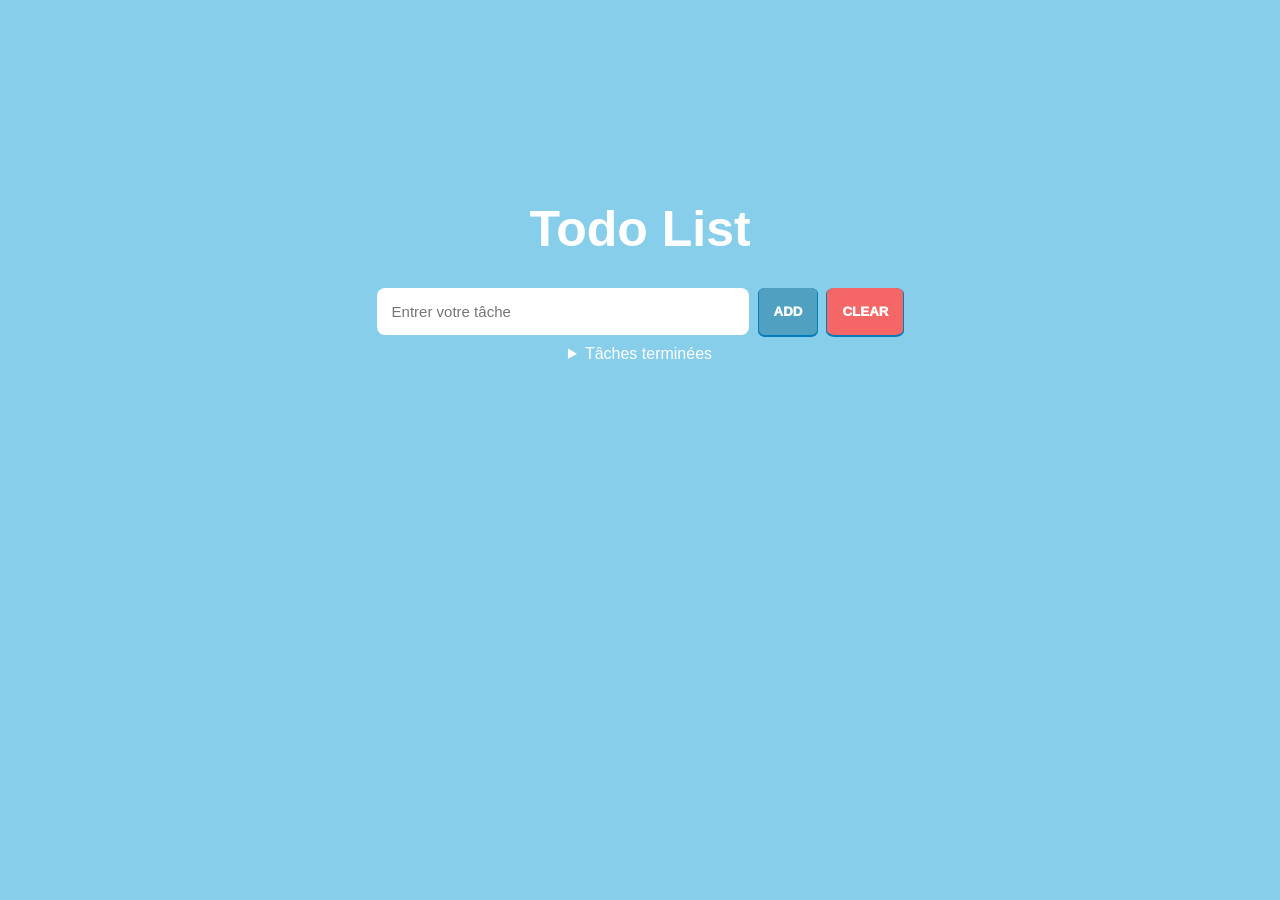
==== index.html @ 038e72f3 "version initial" ====
<!DOCTYPE html>
<html lang="en">
<head>
    <meta charset="UTF-8">
    <meta name="viewport" content="width=device-width, initial-scale=1.0">
    <link rel="stylesheet" href="style.css">
    <title>Ma todo list</title>
</head>
<body>
    <div class="container">
        <h1>Todo List</h1>
        <div class="formulaire">
            <input class="inputtext" type="text" placeholder="Entrer votre tâche ">
            <button class="add">ADD</button>
            <button class="clear">CLEAR</button>
        </div>
        <div class="ftasks"></div>
        <details>
            <summary>Tâches terminées</summary>
        </details>
    </div>
    
    <script src="script.js"></script>
</body>
</html>
---- style.css ----
*{
    margin: 0;
    padding: 0;
}

body{
    padding: 0;
    margin: 0;
    background: skyblue;
    font-family: 'Segoe UI', Tahoma, Geneva, Verdana, sans-serif;
    color: white;
    display: flex;
    justify-content: center;
}

.container{
    display: flex;
    flex-direction: column;
    align-items: center;
    position: absolute;
    top: 20%
}

.container h1{
    font-size: 50px;
    padding: 20px;
    margin: 0;
}

.formulaire{
    display: flex;
    flex-direction: row;
    flex-wrap: nowrap;
    margin: 5px;
}

.formulaire input{
    margin: 10px;
    padding: 15px;
    min-width: 38vh;
    max-width: 38vh;
    margin: 5px;
    border: none;
    border-radius: 8px;
    font-family: 'Trebuchet MS', 'Lucida Sans Unicode', 'Lucida Grande', 'Lucida Sans', Arial, sans-serif;
    font-size: 15px;
}

.formulaire button{
    padding: 15px;
    margin: 5px;
    border: none; 
    border-radius: 10%;
    cursor: pointer;
    background: rgb(80, 161, 193);
    color: white;
    font-weight: 1000;
    box-shadow: 0 1px 0 1px rgb(6, 123, 186);
}

.formulaire button:active{
    box-shadow: 0 0 0 0 ;
}

.formulaire .clear{
    background-color: rgb(245, 102, 102);
}

.task{
    margin: 5px;
    padding: 6px 10px;
    background-color: white;
    display: flex;
    flex-direction: row;
    flex-wrap: nowrap;
    justify-content: space-between;
    align-items: center;
    border: none;
    border-radius: 10px;
    min-width: 475px;
    max-width: 475px;
    box-shadow: 0 0 7px 3px rgb(91, 159, 186);
}

.task p{
    font-family: Arial, Helvetica, sans-serif;
    font-size: 18px;
    color: black;
}

.task input{
    margin: 0 5px;
    height: 30px;
    width: 20px;
}

.mustRemove{
    border-radius: 50px;
}

.mustRemove p{
    text-decoration: italic;
    font-family: 'Times New Roman', Times, serif;
    font-style: italic;
    color: dimgray;
}
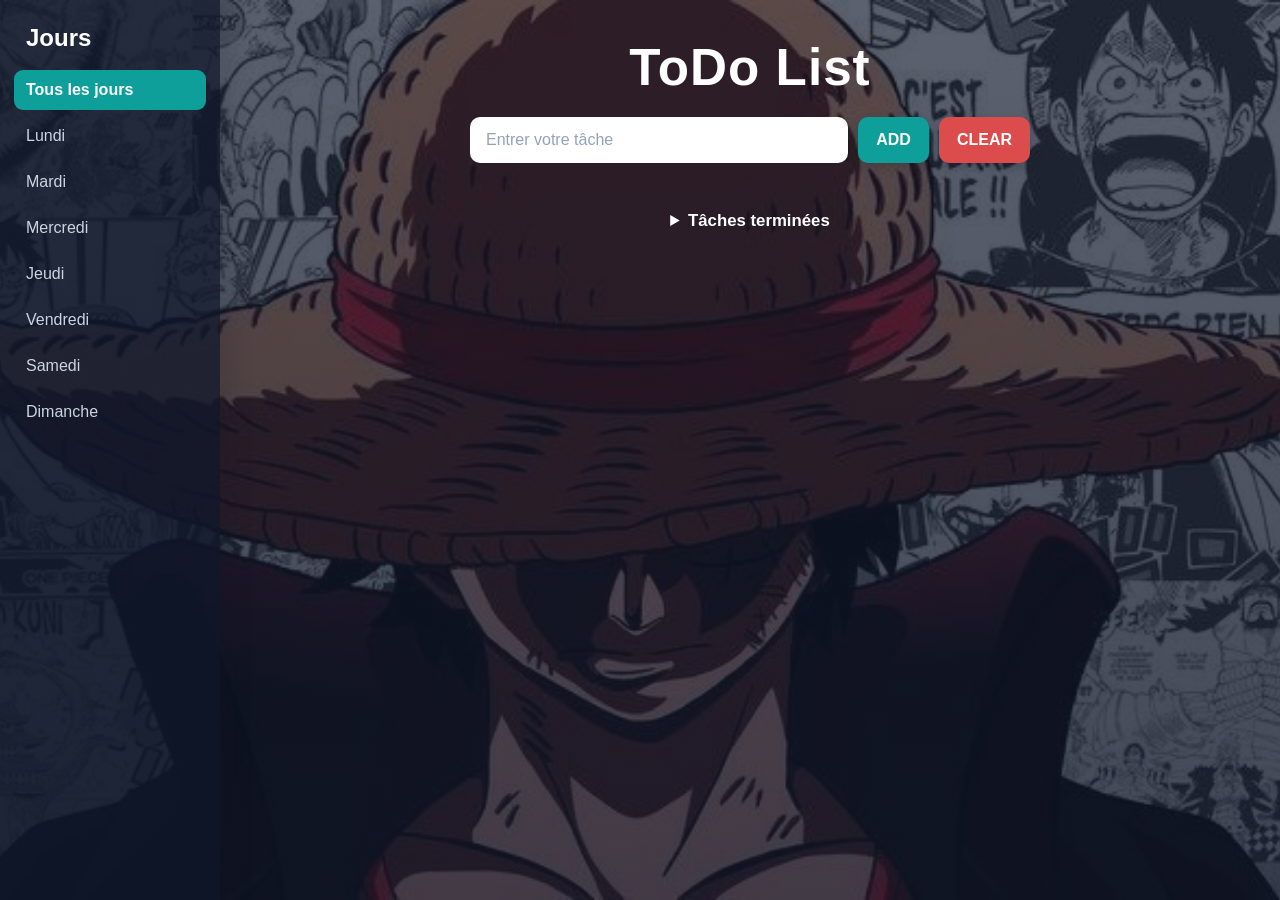
==== commit d112becd: "Amélioration, bon il reste encore des truc à améliorer mes bon, j'ai juste ajouter les jours" ====
--- a/index.html
+++ b/index.html
@@ -4,21 +4,35 @@
     <meta charset="UTF-8">
     <meta name="viewport" content="width=device-width, initial-scale=1.0">
     <link rel="stylesheet" href="style.css">
-    <title>Ma todo list</title>
+    <title>Ma toDo List</title>
 </head>
 <body>
-    <div class="container">
-        <h1>Todo List</h1>
-        <div class="formulaire">
-            <input class="inputtext" type="text" placeholder="Entrer votre tâche ">
-            <button class="add">ADD</button>
-            <button class="clear">CLEAR</button>
-        </div>
-        <div class="ftasks"></div>
-        <details>
-            <summary>Tâches terminées</summary>
-        </details>
-    </div>
+    <section class="main">
+        <section class="days">
+            <h2>Jours</h2>
+            <p class="courently choice" id="courently">Tous les jours</p>
+            <p class="monday">Lundi</p>
+            <p class="tuesday">Mardi</p>
+            <p class="wednesday">Mercredi</p>
+            <p class="thurday">Jeudi</p>
+            <p class="friday">Vendredi</p>
+            <p class="saturday">Samedi</p>
+            <p class="sunday">Dimanche</p>
+        </section>
+        <section class="container">
+            <h1>ToDo List</h1>
+            <div class="formulaire">
+                <input class="inputtext moi" type="text" placeholder="Entrer votre tâche ">
+                <button class="add">ADD</button>
+                <button class="clear">CLEAR</button>
+            </div>
+            <div class="tasktodo"></div>
+            <details>
+                <summary>Tâches terminées</summary>
+                <div class="taskfinished"></div>
+            </details>
+        </section>
+    </section>
     
     <script src="script.js"></script>
 </body>
--- a/style.css
+++ b/style.css
@@ -1,106 +1,326 @@
-*{
-    margin: 0;
-    padding: 0;
-}
-
-body{
-    padding: 0;
-    margin: 0;
-    background: skyblue;
-    font-family: 'Segoe UI', Tahoma, Geneva, Verdana, sans-serif;
-    color: white;
-    display: flex;
-    justify-content: center;
-}
-
-.container{
-    display: flex;
+/* Palette centralisée pour garder une interface cohérente et facile à ajuster. */
+:root {
+    color-scheme: light;
+    --color-page-start: #172554;
+    --color-page-end: #334155;
+    --color-sidebar: #0f172a;
+    --color-surface: #ffffff;
+    --color-surface-muted: #f1f5f9;
+    --color-text: #1e293b;
+    --color-text-muted: #64748b;
+    --color-accent: #0f9f9a;
+    --color-accent-dark: #0b7774;
+    --color-danger: #dc4c4c;
+    --color-focus: #fbbf24;
+    --shadow-card: 0 12px 30px rgb(15 23 42 / 16%);
+    --transition-ui: 180ms ease;
+}
+
+*,
+*::before,
+*::after {
+    box-sizing: border-box;
+}
+
+body {
+    min-width: 320px;
+    min-height: 100vh;
+    margin: 0;
+    background: linear-gradient(135deg, var(--color-page-start), var(--color-page-end));
+    color: var(--color-text);
+    font-family: "Segoe UI", Tahoma, Geneva, Verdana, sans-serif;
+}
+
+/* L'image est réservée aux grands écrans ; le voile garde le texte lisible. */
+@media (min-width: 1024px) {
+    body {
+        background-image:
+            linear-gradient(rgb(15 23 42 / 68%), rgb(15 23 42 / 78%)),
+            url("img/télécharger (7).jpg");
+        background-position: center;
+        background-repeat: no-repeat;
+        background-size: cover;
+    }
+}
+
+.main {
+    display: flex;
+    min-height: 100vh;
+}
+
+.container {
+    display: flex;
+    flex: 1;
     flex-direction: column;
     align-items: center;
-    position: absolute;
-    top: 20%
-}
-
-.container h1{
-    font-size: 50px;
-    padding: 20px;
-    margin: 0;
-}
-
-.formulaire{
-    display: flex;
-    flex-direction: row;
-    flex-wrap: nowrap;
-    margin: 5px;
-}
-
-.formulaire input{
-    margin: 10px;
-    padding: 15px;
-    min-width: 38vh;
-    max-width: 38vh;
-    margin: 5px;
-    border: none;
-    border-radius: 8px;
-    font-family: 'Trebuchet MS', 'Lucida Sans Unicode', 'Lucida Grande', 'Lucida Sans', Arial, sans-serif;
-    font-size: 15px;
-}
-
-.formulaire button{
-    padding: 15px;
-    margin: 5px;
-    border: none; 
-    border-radius: 10%;
+    gap: 20px;
+    min-width: 0;
+    padding: 38px 32px 48px;
+}
+
+.container h1 {
+    margin: 0;
+    color: var(--color-surface);
+    font-size: clamp(2.2rem, 5vw, 3.2rem);
+    letter-spacing: 0.02em;
+    text-align: center;
+}
+
+.formulaire {
+    display: flex;
+    flex-wrap: wrap;
+    gap: 10px;
+    width: min(100%, 560px);
+}
+
+.formulaire input {
+    flex: 1 1 220px;
+    min-width: 0;
+    padding: 13px 15px;
+    border: 1px solid transparent;
+    border-radius: 10px;
+    outline: none;
+    background: var(--color-surface);
+    color: var(--color-text);
+    font: inherit;
+    font-size: 1rem;
+    transition: border-color var(--transition-ui), box-shadow var(--transition-ui);
+}
+
+.formulaire input::placeholder {
+    color: #94a3b8;
+}
+
+.formulaire input:focus-visible {
+    border-color: var(--color-accent);
+    box-shadow: 0 0 0 3px rgb(15 159 154 / 22%);
+}
+
+.formulaire button {
+    padding: 12px 18px;
+    border: 0;
+    border-radius: 10px;
+    background: var(--color-accent);
+    box-shadow: 0 4px 10px rgb(15 23 42 / 18%);
+    color: var(--color-surface);
     cursor: pointer;
-    background: rgb(80, 161, 193);
-    color: white;
-    font-weight: 1000;
-    box-shadow: 0 1px 0 1px rgb(6, 123, 186);
-}
-
-.formulaire button:active{
-    box-shadow: 0 0 0 0 ;
-}
-
-.formulaire .clear{
-    background-color: rgb(245, 102, 102);
-}
-
-.task{
-    margin: 5px;
-    padding: 6px 10px;
-    background-color: white;
-    display: flex;
-    flex-direction: row;
-    flex-wrap: nowrap;
+    font: inherit;
+    font-weight: 700;
+    transition: background-color var(--transition-ui), box-shadow var(--transition-ui), transform var(--transition-ui);
+}
+
+.formulaire button:hover {
+    transform: translateY(-2px);
+    background: var(--color-accent-dark);
+    box-shadow: 0 7px 14px rgb(15 23 42 / 22%);
+}
+
+.formulaire button:active {
+    transform: translateY(0);
+    box-shadow: 0 2px 5px rgb(15 23 42 / 18%);
+}
+
+.formulaire button:focus-visible,
+.days p:focus-visible,
+summary:focus-visible,
+.task input:focus-visible {
+    outline: 3px solid var(--color-focus);
+    outline-offset: 3px;
+}
+
+.formulaire .clear {
+    background: var(--color-danger);
+}
+
+.formulaire .clear:hover {
+    background: #b93636;
+}
+
+.tasktodo,
+.taskfinished {
+    display: flex;
+    flex-direction: column;
+    gap: 10px;
+    width: min(100%, 560px);
+}
+
+.task {
+    display: flex;
+    align-items: center;
     justify-content: space-between;
-    align-items: center;
-    border: none;
-    border-radius: 10px;
-    min-width: 475px;
-    max-width: 475px;
-    box-shadow: 0 0 7px 3px rgb(91, 159, 186);
-}
-
-.task p{
-    font-family: Arial, Helvetica, sans-serif;
-    font-size: 18px;
-    color: black;
-}
-
-.task input{
-    margin: 0 5px;
-    height: 30px;
+    gap: 14px;
+    width: 100%;
+    min-width: 0;
+    padding: 12px 15px;
+    border: 1px solid rgb(255 255 255 / 55%);
+    border-radius: 12px;
+    background: var(--color-surface);
+    box-shadow: var(--shadow-card);
+    transition: box-shadow var(--transition-ui), transform var(--transition-ui);
+}
+
+.task:hover {
+    transform: translateY(-2px);
+    box-shadow: 0 16px 34px rgb(15 23 42 / 22%);
+}
+
+.task p {
+    flex: 1;
+    min-width: 0;
+    margin: 0;
+    overflow-wrap: anywhere;
+    color: var(--color-text);
+    font-size: 1rem;
+}
+
+.task input {
+    flex: 0 0 auto;
     width: 20px;
-}
-
-.mustRemove{
-    border-radius: 50px;
-}
-
-.mustRemove p{
-    text-decoration: italic;
-    font-family: 'Times New Roman', Times, serif;
+    height: 20px;
+    margin: 0;
+    accent-color: var(--color-accent);
+    cursor: pointer;
+}
+
+.mustRemove {
+    background: var(--color-surface-muted);
+}
+
+.mustRemove p {
+    color: var(--color-text-muted);
     font-style: italic;
-    color: dimgray;
-}+    text-decoration: line-through;
+}
+
+details {
+    width: min(100%, 560px);
+    margin-top: 8px;
+    color: var(--color-surface);
+}
+
+summary {
+    width: fit-content;
+    margin: 0 auto 14px;
+    cursor: pointer;
+    font-size: 1.05rem;
+    font-weight: 600;
+    transition: color var(--transition-ui);
+}
+
+summary:hover {
+    color: #99f6e4;
+}
+
+.days {
+    display: flex;
+    flex: 0 0 220px;
+    flex-direction: column;
+    align-items: stretch;
+    gap: 6px;
+    min-height: 100vh;
+    padding: 24px 14px;
+    background: rgb(15 23 42 / 72%);
+    box-shadow: 8px 0 24px rgb(15 23 42 / 15%);
+}
+
+.days h2 {
+    margin: 0 0 12px;
+    padding: 0 12px;
+    color: var(--color-surface);
+    font-size: 1.5rem;
+}
+
+.days p {
+    width: 100%;
+    margin: 0;
+    padding: 11px 12px;
+    border-radius: 9px;
+    color: #cbd5e1;
+    cursor: pointer;
+    font-size: 1rem;
+    transition: background-color var(--transition-ui), color var(--transition-ui), transform var(--transition-ui);
+    user-select: none;
+}
+
+.days p:hover {
+    transform: translateX(3px);
+    background: rgb(255 255 255 / 9%);
+    color: var(--color-surface);
+}
+
+#courently,
+.days .choice {
+    background: var(--color-accent);
+    color: var(--color-surface);
+    font-weight: 700;
+}
+
+/* La mise en page passe en navigation horizontale sur les écrans étroits. */
+@media (max-width: 700px) {
+    .main {
+        flex-direction: column;
+    }
+
+    .days {
+        flex: 0 0 auto;
+        flex-direction: row;
+        flex-wrap: wrap;
+        gap: 5px;
+        min-height: 0;
+        padding: 14px;
+        box-shadow: 0 8px 20px rgb(15 23 42 / 15%);
+    }
+
+    .days h2 {
+        flex: 0 0 100%;
+        margin: 0 0 4px;
+        font-size: 1.25rem;
+    }
+
+    .days p {
+        width: auto;
+        padding: 9px 11px;
+        font-size: 0.92rem;
+    }
+
+    .days p:hover {
+        transform: translateY(-1px);
+    }
+
+    .container {
+        padding: 30px 18px 40px;
+    }
+}
+
+@media (max-width: 420px) {
+    .formulaire {
+        gap: 8px;
+    }
+
+    .formulaire input {
+        flex-basis: 100%;
+    }
+
+    .formulaire button {
+        flex: 1;
+    }
+}
+
+/* Respecte le réglage système qui réduit les animations. */
+@media (prefers-reduced-motion: reduce) {
+    *,
+    *::before,
+    *::after {
+        scroll-behavior: auto !important;
+        transition-duration: 0.01ms !important;
+    }
+}
+
+/*
+ * Petit cours : les media queries
+ * Une media query applique des styles seulement si une condition est vraie.
+ * Exemple : @media (max-width: 700px) cible les écrans de 700 px ou moins.
+ * On peut alors adapter la mise en page, comme ici en empilant le menu
+ * et le contenu pour éviter qu'ils soient trop serrés sur téléphone.
+ * Les styles hors de la media query restent les règles par défaut.
+ */
